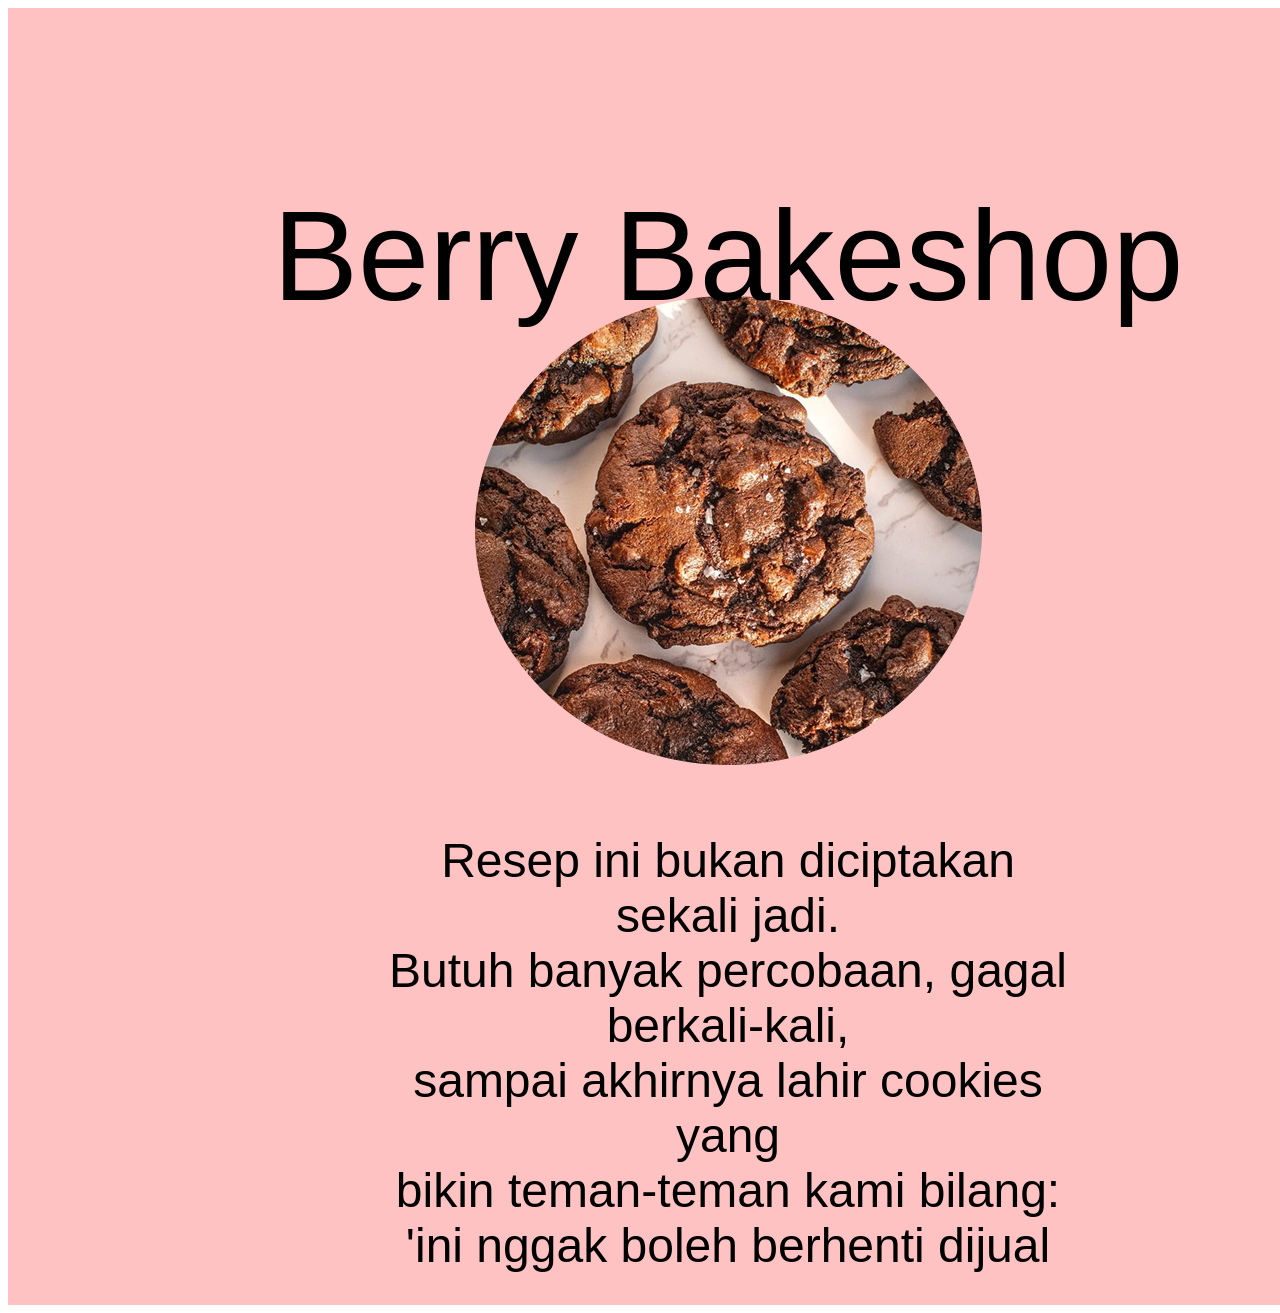
==== index.html @ 76e2c132 "Add files via upload" ====
<!DOCTYPE html>
<html lang="id">
  <head>
    <meta name="viewport" content="width=device-width, initial-scale=1" />
    <meta charset="utf-8" />
    <meta name="description" content="Berry Bakeshop - Cookies terbaik dengan resep yang telah teruji berkali-kali" />
    <title>Berry Bakeshop - The Best Chocolate Chip Cookies</title>
    <link rel="stylesheet" href="globals.css" />
    <link rel="stylesheet" href="style.css" />
  </head>
  <body>
    <main class="desktop" role="main">
      <header class="bakeshop-header">
        <h1 class="text-wrapper">Berry Bakeshop</h1>
      </header>
      <section class="content-section" aria-labelledby="bakeshop-story">
        <figure class="cookie-image-container">
          <img
            class="ellipse"
            src="Ellipse 1.png"
            alt="Delicious chocolate chip cookies arranged in a circular pattern"
          />
        </figure>
        <article class="story-content">
          <p class="resep-ini-bukan" id="bakeshop-story">
            Resep ini bukan diciptakan sekali jadi.<br />
            Butuh banyak percobaan, gagal berkali-kali, <br />sampai akhirnya lahir cookies yang <br />bikin teman-teman
            kami bilang: <br />'ini nggak boleh berhenti dijual
          </p>
        </article>
        <img class="the-best-chocolate" src="img/the-best-chocolate-chip-cookies-1.png" alt="" role="presentation" />
      </section>
    </main>
  </body>
</html>
---- style.css ----
.desktop {
  background-color: #ffc2c2;
  overflow: hidden;
  width: 100%;
  min-width: 1440px;
  min-height: 1024px;
  position: relative;
}

.desktop .text-wrapper {
  position: absolute;
  top: 88px;
  left: 233px;
  width: 1414px;
  font-family: "Irish Grover-Regular", Helvetica;
  font-weight: 400;
  color: #000000;
  font-size: 128px;
  letter-spacing: 0;
  line-height: normal;
}

.desktop .ellipse {
  position: absolute;
  top: 344px;
  left: 831px;
  width: 507px;
  height: 469px;
  object-fit: cover;
}

.desktop .resep-ini-bukan {
  position: absolute;
  top: 421px;
  left: 176px;
  width: 685px;
  font-family: "Italianno-Regular", Helvetica;
  font-weight: 400;
  color: #000000;
  font-size: 48px;
  letter-spacing: 0;
  line-height: normal;
}

.desktop .the-best-chocolate {
  position: absolute;
  top: 904px;
  left: 490px;
  width: 1px;
  height: 1px;
  object-fit: cover;
}
/* Original CSS code should be injected here */

.bakeshop-header {
  position: relative;
  z-index: 1;
}

.content-section {
  position: relative;
  display: flex;
  align-items: center;
  justify-content: space-between;
  padding: 0 176px;
  margin-top: 256px;
}

.cookie-image-container {
  position: relative;
  margin: 0;
}

.story-content {
  flex: 1;
  max-width: 685px;
}

@media (max-width: 1440px) {
  .content-section {
    padding: 0 5%;
    flex-direction: column;
    text-align: center;
  }

  .desktop .text-wrapper {
    left: 50%;
    transform: translateX(-50%);
    text-align: center;
    width: 90%;
  }

  .desktop .ellipse {
    position: relative;
    top: auto;
    left: auto;
    margin: 2rem 0;
  }

  .desktop .resep-ini-bukan {
    position: relative;
    top: auto;
    left: auto;
    width: 100%;
    margin: 2rem 0;
  }
}

@media (max-width: 768px) {
  .desktop .text-wrapper {
    font-size: 64px;
    top: 40px;
  }

  .desktop .resep-ini-bukan {
    font-size: 32px;
  }

  .desktop .ellipse {
    width: 80%;
    height: auto;
  }
}
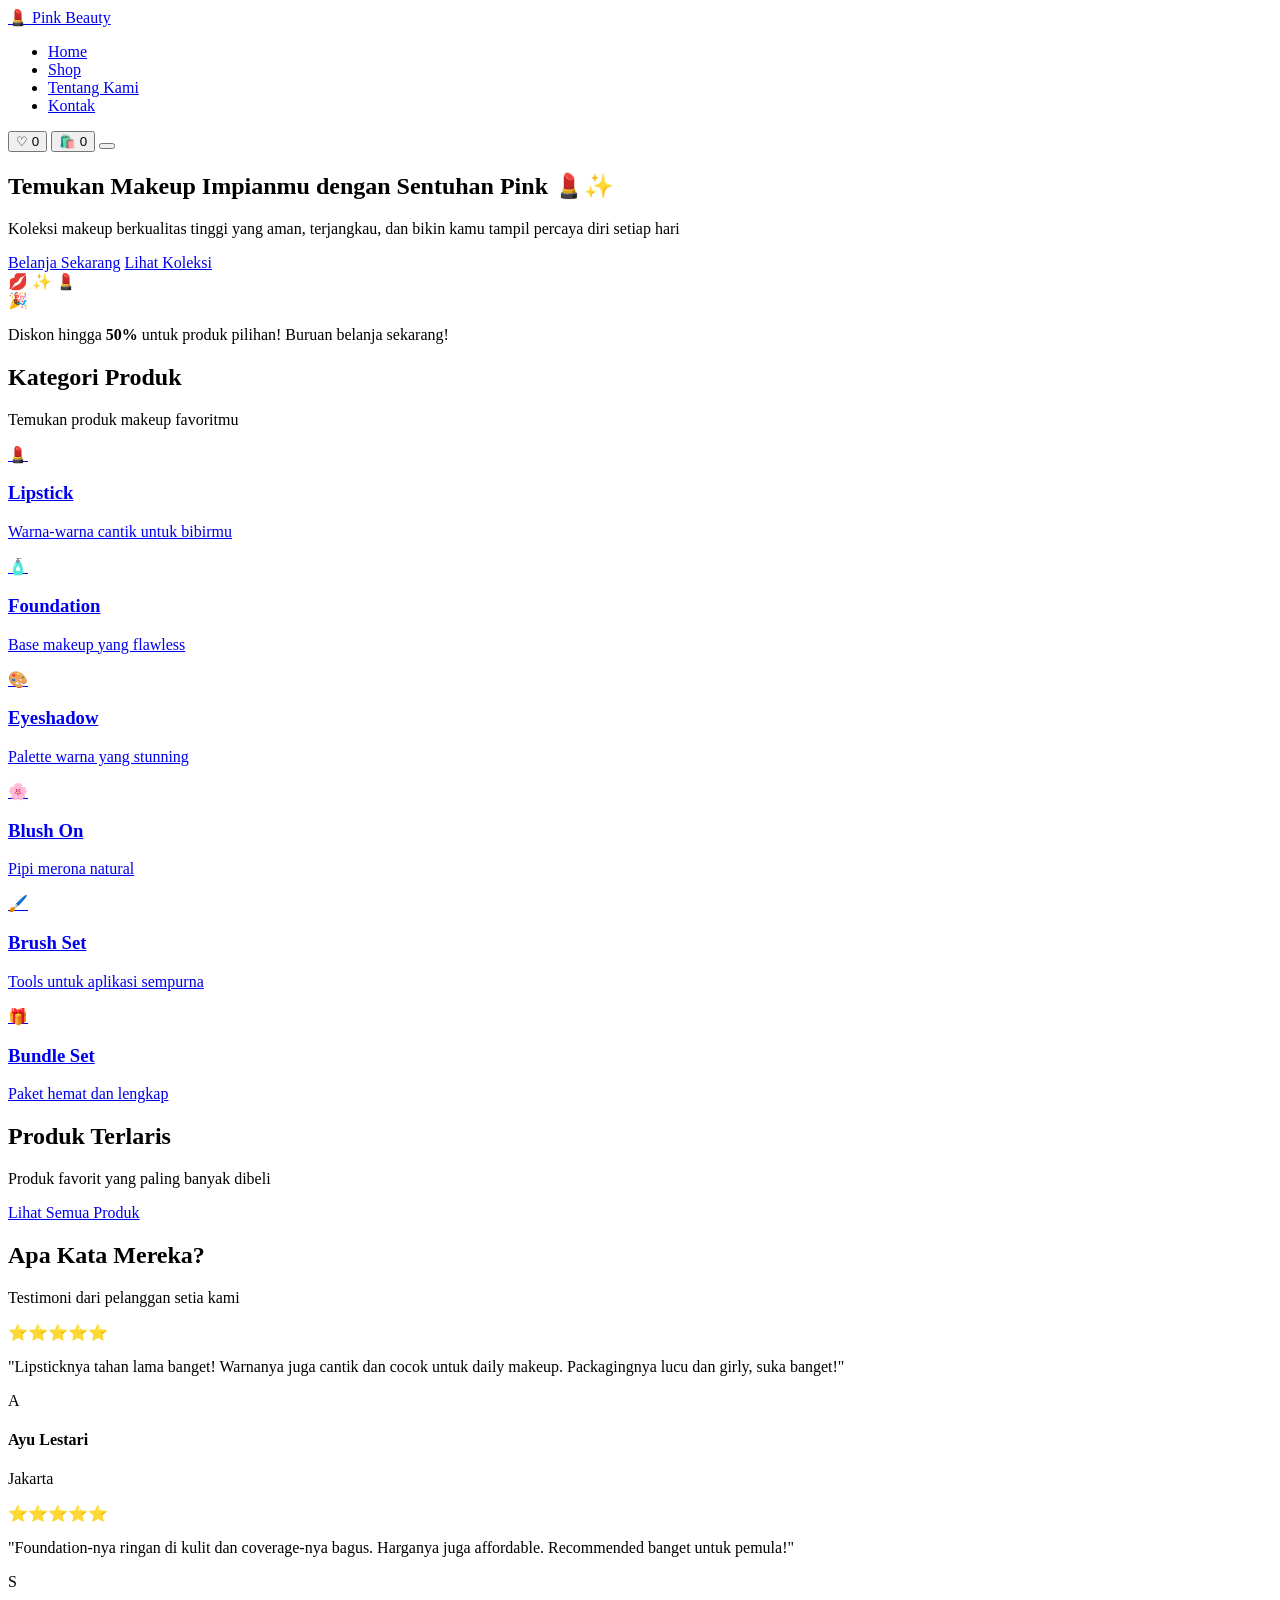
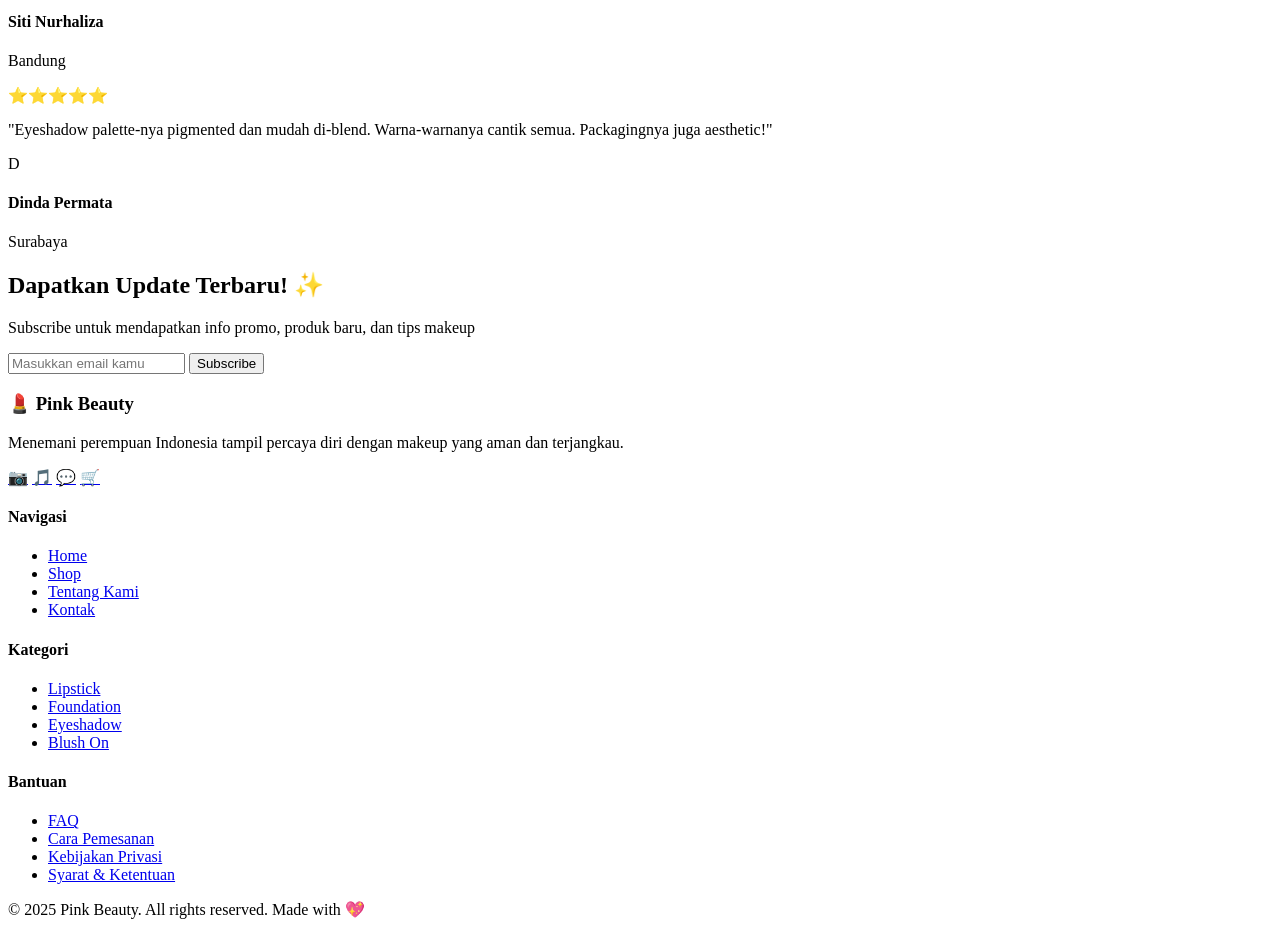
==== commit b35a7b35: "feat(ecommerce): add pink-themed makeup website structure" ====
--- a/index.html
+++ b/index.html
@@ -1,35 +1,250 @@
-<!DOCTYPE html>
-<html lang="id">
-  <head>
-    <meta name="viewport" content="width=device-width, initial-scale=1" />
-    <meta charset="utf-8" />
-    <meta name="description" content="Berry Bakeshop - Cookies terbaik dengan resep yang telah teruji berkali-kali" />
-    <title>Berry Bakeshop - The Best Chocolate Chip Cookies</title>
-    <link rel="stylesheet" href="globals.css" />
-    <link rel="stylesheet" href="style.css" />
-  </head>
-  <body>
-    <main class="desktop" role="main">
-      <header class="bakeshop-header">
-        <h1 class="text-wrapper">Berry Bakeshop</h1>
-      </header>
-      <section class="content-section" aria-labelledby="bakeshop-story">
-        <figure class="cookie-image-container">
-          <img
-            class="ellipse"
-            src="Ellipse 1.png"
-            alt="Delicious chocolate chip cookies arranged in a circular pattern"
-          />
-        </figure>
-        <article class="story-content">
-          <p class="resep-ini-bukan" id="bakeshop-story">
-            Resep ini bukan diciptakan sekali jadi.<br />
-            Butuh banyak percobaan, gagal berkali-kali, <br />sampai akhirnya lahir cookies yang <br />bikin teman-teman
-            kami bilang: <br />'ini nggak boleh berhenti dijual
-          </p>
-        </article>
-        <img class="the-best-chocolate" src="img/the-best-chocolate-chip-cookies-1.png" alt="" role="presentation" />
-      </section>
-    </main>
-  </body>
-</html>
+<!DOCTYPE html>
+<html lang="id">
+<head>
+    <meta charset="UTF-8">
+    <meta name="viewport" content="width=device-width, initial-scale=1.0">
+    <meta name="description" content="Pink Beauty - Temukan makeup impianmu dengan sentuhan pink. Koleksi makeup berkualitas tinggi untuk perempuan Indonesia.">
+    <title>Pink Beauty - Makeup Store</title>
+    <link rel="preconnect" href="https://fonts.googleapis.com">
+    <link rel="preconnect" href="https://fonts.gstatic.com" crossorigin>
+    <link href="https://fonts.googleapis.com/css2?family=Playfair+Display:wght@400;600;700&family=Poppins:wght@300;400;500;600;700&display=swap" rel="stylesheet">
+    <link rel="stylesheet" href="style.css">
+</head>
+<body>
+    <!-- Navigation -->
+    <nav class="navbar">
+        <div class="container">
+            <div class="nav-wrapper">
+                <a href="index.html" class="logo">
+                    <span class="logo-icon">💄</span>
+                    <span class="logo-text">Pink Beauty</span>
+                </a>
+                <ul class="nav-menu" id="navMenu">
+                    <li><a href="index.html" class="nav-link active">Home</a></li>
+                    <li><a href="shop.html" class="nav-link">Shop</a></li>
+                    <li><a href="about.html" class="nav-link">Tentang Kami</a></li>
+                    <li><a href="contact.html" class="nav-link">Kontak</a></li>
+                </ul>
+                <div class="nav-actions">
+                    <button class="icon-btn" id="wishlistBtn" aria-label="Wishlist">
+                        <span class="icon">♡</span>
+                        <span class="badge" id="wishlistCount">0</span>
+                    </button>
+                    <button class="icon-btn" id="cartBtn" aria-label="Keranjang">
+                        <span class="icon">🛍️</span>
+                        <span class="badge" id="cartCount">0</span>
+                    </button>
+                    <button class="hamburger" id="hamburger" aria-label="Menu">
+                        <span></span>
+                        <span></span>
+                        <span></span>
+                    </button>
+                </div>
+            </div>
+        </div>
+    </nav>
+
+    <!-- Hero Section -->
+    <section class="hero">
+        <div class="hero-content">
+            <div class="hero-text">
+                <h1 class="hero-title">Temukan Makeup Impianmu dengan Sentuhan Pink 💄✨</h1>
+                <p class="hero-subtitle">Koleksi makeup berkualitas tinggi yang aman, terjangkau, dan bikin kamu tampil percaya diri setiap hari</p>
+                <div class="hero-buttons">
+                    <a href="shop.html" class="btn btn-primary">Belanja Sekarang</a>
+                    <a href="#categories" class="btn btn-secondary">Lihat Koleksi</a>
+                </div>
+            </div>
+            <div class="hero-image">
+                <div class="hero-image-placeholder">
+                    <div class="makeup-illustration">
+                        <span class="makeup-emoji">💋</span>
+                        <span class="makeup-emoji">✨</span>
+                        <span class="makeup-emoji">💄</span>
+                    </div>
+                </div>
+            </div>
+        </div>
+    </section>
+
+    <!-- Promo Banner -->
+    <section class="promo-banner">
+        <div class="container">
+            <div class="promo-content">
+                <span class="promo-icon">🎉</span>
+                <p class="promo-text">Diskon hingga <strong>50%</strong> untuk produk pilihan! Buruan belanja sekarang!</p>
+            </div>
+        </div>
+    </section>
+
+    <!-- Categories Section -->
+    <section class="categories" id="categories">
+        <div class="container">
+            <div class="section-header">
+                <h2 class="section-title">Kategori Produk</h2>
+                <p class="section-subtitle">Temukan produk makeup favoritmu</p>
+            </div>
+            <div class="categories-grid">
+                <a href="shop.html?category=lipstick" class="category-card">
+                    <div class="category-icon">💄</div>
+                    <h3 class="category-name">Lipstick</h3>
+                    <p class="category-desc">Warna-warna cantik untuk bibirmu</p>
+                </a>
+                <a href="shop.html?category=foundation" class="category-card">
+                    <div class="category-icon">🧴</div>
+                    <h3 class="category-name">Foundation</h3>
+                    <p class="category-desc">Base makeup yang flawless</p>
+                </a>
+                <a href="shop.html?category=eyeshadow" class="category-card">
+                    <div class="category-icon">🎨</div>
+                    <h3 class="category-name">Eyeshadow</h3>
+                    <p class="category-desc">Palette warna yang stunning</p>
+                </a>
+                <a href="shop.html?category=blushon" class="category-card">
+                    <div class="category-icon">🌸</div>
+                    <h3 class="category-name">Blush On</h3>
+                    <p class="category-desc">Pipi merona natural</p>
+                </a>
+                <a href="shop.html?category=brush" class="category-card">
+                    <div class="category-icon">🖌️</div>
+                    <h3 class="category-name">Brush Set</h3>
+                    <p class="category-desc">Tools untuk aplikasi sempurna</p>
+                </a>
+                <a href="shop.html?category=bundle" class="category-card">
+                    <div class="category-icon">🎁</div>
+                    <h3 class="category-name">Bundle Set</h3>
+                    <p class="category-desc">Paket hemat dan lengkap</p>
+                </a>
+            </div>
+        </div>
+    </section>
+
+    <!-- Featured Products -->
+    <section class="featured-products">
+        <div class="container">
+            <div class="section-header">
+                <h2 class="section-title">Produk Terlaris</h2>
+                <p class="section-subtitle">Produk favorit yang paling banyak dibeli</p>
+            </div>
+            <div class="products-grid" id="featuredProducts">
+                <!-- Products will be loaded by JavaScript -->
+            </div>
+            <div class="section-footer">
+                <a href="shop.html" class="btn btn-outline">Lihat Semua Produk</a>
+            </div>
+        </div>
+    </section>
+
+    <!-- Testimonials -->
+    <section class="testimonials">
+        <div class="container">
+            <div class="section-header">
+                <h2 class="section-title">Apa Kata Mereka?</h2>
+                <p class="section-subtitle">Testimoni dari pelanggan setia kami</p>
+            </div>
+            <div class="testimonials-slider">
+                <div class="testimonial-card">
+                    <div class="testimonial-rating">⭐⭐⭐⭐⭐</div>
+                    <p class="testimonial-text">"Lipsticknya tahan lama banget! Warnanya juga cantik dan cocok untuk daily makeup. Packagingnya lucu dan girly, suka banget!"</p>
+                    <div class="testimonial-author">
+                        <div class="author-avatar">A</div>
+                        <div class="author-info">
+                            <h4 class="author-name">Ayu Lestari</h4>
+                            <p class="author-location">Jakarta</p>
+                        </div>
+                    </div>
+                </div>
+                <div class="testimonial-card">
+                    <div class="testimonial-rating">⭐⭐⭐⭐⭐</div>
+                    <p class="testimonial-text">"Foundation-nya ringan di kulit dan coverage-nya bagus. Harganya juga affordable. Recommended banget untuk pemula!"</p>
+                    <div class="testimonial-author">
+                        <div class="author-avatar">S</div>
+                        <div class="author-info">
+                            <h4 class="author-name">Siti Nurhaliza</h4>
+                            <p class="author-location">Bandung</p>
+                        </div>
+                    </div>
+                </div>
+                <div class="testimonial-card">
+                    <div class="testimonial-rating">⭐⭐⭐⭐⭐</div>
+                    <p class="testimonial-text">"Eyeshadow palette-nya pigmented dan mudah di-blend. Warna-warnanya cantik semua. Packagingnya juga aesthetic!"</p>
+                    <div class="testimonial-author">
+                        <div class="author-avatar">D</div>
+                        <div class="author-info">
+                            <h4 class="author-name">Dinda Permata</h4>
+                            <p class="author-location">Surabaya</p>
+                        </div>
+                    </div>
+                </div>
+            </div>
+        </div>
+    </section>
+
+    <!-- Newsletter -->
+    <section class="newsletter">
+        <div class="container">
+            <div class="newsletter-content">
+                <h2 class="newsletter-title">Dapatkan Update Terbaru! ✨</h2>
+                <p class="newsletter-text">Subscribe untuk mendapatkan info promo, produk baru, dan tips makeup</p>
+                <form class="newsletter-form" id="newsletterForm">
+                    <input type="email" class="newsletter-input" placeholder="Masukkan email kamu" required>
+                    <button type="submit" class="btn btn-primary">Subscribe</button>
+                </form>
+            </div>
+        </div>
+    </section>
+
+    <!-- Footer -->
+    <footer class="footer">
+        <div class="container">
+            <div class="footer-content">
+                <div class="footer-section">
+                    <h3 class="footer-title">
+                        <span class="logo-icon">💄</span>
+                        Pink Beauty
+                    </h3>
+                    <p class="footer-text">Menemani perempuan Indonesia tampil percaya diri dengan makeup yang aman dan terjangkau.</p>
+                    <div class="social-links">
+                        <a href="#" class="social-link" aria-label="Instagram">📷</a>
+                        <a href="#" class="social-link" aria-label="TikTok">🎵</a>
+                        <a href="#" class="social-link" aria-label="WhatsApp">💬</a>
+                        <a href="#" class="social-link" aria-label="Shopee">🛒</a>
+                    </div>
+                </div>
+                <div class="footer-section">
+                    <h4 class="footer-heading">Navigasi</h4>
+                    <ul class="footer-links">
+                        <li><a href="index.html">Home</a></li>
+                        <li><a href="shop.html">Shop</a></li>
+                        <li><a href="about.html">Tentang Kami</a></li>
+                        <li><a href="contact.html">Kontak</a></li>
+                    </ul>
+                </div>
+                <div class="footer-section">
+                    <h4 class="footer-heading">Kategori</h4>
+                    <ul class="footer-links">
+                        <li><a href="shop.html?category=lipstick">Lipstick</a></li>
+                        <li><a href="shop.html?category=foundation">Foundation</a></li>
+                        <li><a href="shop.html?category=eyeshadow">Eyeshadow</a></li>
+                        <li><a href="shop.html?category=blushon">Blush On</a></li>
+                    </ul>
+                </div>
+                <div class="footer-section">
+                    <h4 class="footer-heading">Bantuan</h4>
+                    <ul class="footer-links">
+                        <li><a href="#">FAQ</a></li>
+                        <li><a href="#">Cara Pemesanan</a></li>
+                        <li><a href="#">Kebijakan Privasi</a></li>
+                        <li><a href="#">Syarat & Ketentuan</a></li>
+                    </ul>
+                </div>
+            </div>
+            <div class="footer-bottom">
+                <p>&copy; 2025 Pink Beauty. All rights reserved. Made with 💖</p>
+            </div>
+        </div>
+    </footer>
+
+    <script src="script.js"></script>
+</body>
+</html>
